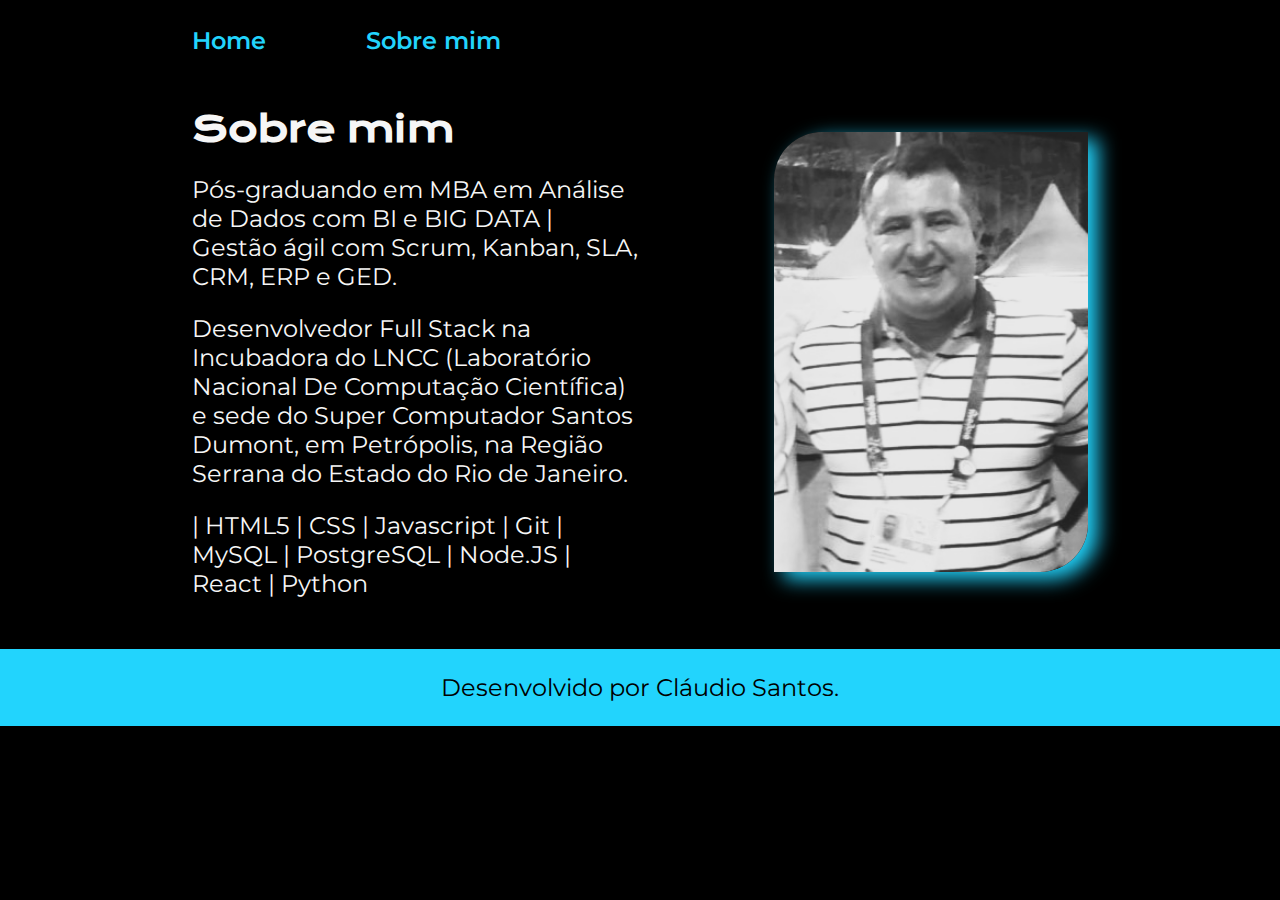
==== aboutme.html @ eaa17b6b "Inclusão de mais páginas e correção de responsividade" ====
<!DOCTYPE html>
<html lang="pt-br">

<head>
    <meta charset="UTF-8">
    <meta http-equiv="X-UA-Compatible" content="IE=edge">
    <meta name="viewport" content="width=device-width, initial-scale=1.0">
    <title>Sobre mim</title>
    <link rel="stylesheet" href="./styles/homestyle.css">
</head>

<body>
    <header class="cabecalho">
        <nav class="cabecalho__menu">
            <a class="cabecalho__menu__link" href="./home.html">Home</a>
            <a class="cabecalho__menu__link" href="./aboutme.html">Sobre mim</a>
        </nav>
    </header>

    <main class="apresentacao">
        <section class="apresentacao__conteudo">
            <h1 class="apresentacao__conteudo__titulo">Sobre mim</h1>
            <p class="apresentacao__conteudo__texto">Pós-graduando em MBA em Análise de Dados com BI e BIG DATA |
                Gestão ágil com Scrum, Kanban, SLA, CRM, ERP e GED.
            </p>
            <p class="apresentacao__conteudo__texto">Desenvolvedor Full Stack na Incubadora do 
                LNCC (Laboratório Nacional De Computação Científica) e sede do Super Computador Santos Dumont, 
                em Petrópolis, na Região Serrana do Estado do Rio de Janeiro.
            </p>
            <p class="apresentacao__conteudo__texto">
                | HTML5 | CSS | Javascript | Git | MySQL | PostgreSQL | Node.JS | React | Python
            </p>
        </section>
        <img class="apresentacao__imagem" src="./assets/img/Imagem.png" alt="Foto do Cláudio Santos">
    </main>

    <footer class="rodape">
        <p>Desenvolvido por Cláudio Santos.</p>
    </footer>
</body>

</html>
---- styles/homestyle.css ----
@import url('https://fonts.googleapis.com/css2?family=Krona+One&family=Montserrat:wght@400;600&display=swap');

:root {
    --cor-primaria: #000000;
    --cor-secundaria: #F6F6F6;
    --cor-terciaria: #22D4FD;
    --cor-hover: #272727;

    --fonte-primaria: 'Krona One', sans-serif;
    --fonte-secundaria: 'Montserrat', sans-serif;
}


*{
    margin: 0;
    padding: 0;
}

body{
    box-sizing: border-box;
    background-color: var(--cor-primaria);
    color: var(--cor-secundaria);
}

.cabecalho{
    padding: 2% 0% 0% 15%;
}

.cabecalho__menu{
    display: flex;
    gap: 100px;
}

.cabecalho__menu__link{
    font-family: var(--fonte-secundaria);
    font-size: 1.5rem;
    font-weight: 600;
    color: var(--cor-terciaria);
    text-decoration: none;
    cursor: pointer;
}

.apresentacao{
    padding: 4% 15%;
    display: flex;
    align-items: center;
    justify-content: space-between;
    gap: 82px;
}

.apresentacao__conteudo{
    width: 50%;
    display: flex;
    flex-direction: column;
    gap: 23px;
}

.apresentacao__conteudo__titulo{
    font-size: 2.25rem;
    font-family: var(--fonte-primaria);
}

.titulo-destaque{
    color: var(--cor-terciaria);
}

.apresentacao__conteudo__texto{
    font-size: 1.5rem;
    font-family: var(--fonte-secundaria);
}

.apresentacao__links{
    display: flex;
    flex-direction: column;
    justify-content: space-between;
    align-items: center;
    gap: 32px;
    padding: 2rem;
}

.apresentacao__links__subtitulo{
    font-family: var(--fonte-primaria);
    font-weight: 400;
    font-size: 1.5rem;
    animation: bounce;
    animation-duration: 3s;
}

.apresentacao__links__navegacao{
    display: flex;
    justify-content: center;
    gap: 16px;
    border: 2px solid var(--cor-terciaria);
    width: 25%;
    text-align: center;
    border-radius: 8px;
    font-size: 1.5rem;
    font-weight: 600;
    padding: 21.5px 0;
    text-decoration: none;
    color: var(--cor-secundaria);
    font-family: var(--fonte-secundaria);
    cursor: pointer;
    animation: heartBeat;
    animation-iteration-count: 1;  
    animation-delay: 1.6s;
    animation-duration: 2.4s; 
}

.apresentacao__links__navegacao:hover{
    background-color: var(--cor-hover);
    transition: .1s ease-in-out;
}

.apresentacao__imagem{
    width: 35%;
    border-radius: 48px 0;
    box-shadow: 10px 7px 20px var(--cor-terciaria);
    object-fit: cover;
}

.rodape{
    color: var(--cor-primaria);
    background-color: var(--cor-terciaria);
    padding: 24px;
    text-align: center;
    font-family: var(--fonte-secundaria);
    font-size: 1.5rem;
    font-weight: 400;
}

@media screen and (max-width: 1200px){
    .cabecalho{
         padding: 10%;  
    }
    .cabecalho__menu{
        justify-content: center;
    }
    .apresentacao{
        flex-direction: column-reverse;
        padding: 5%;
    }
    .apresentacao__conteudo{
        width: auto;
    }
}
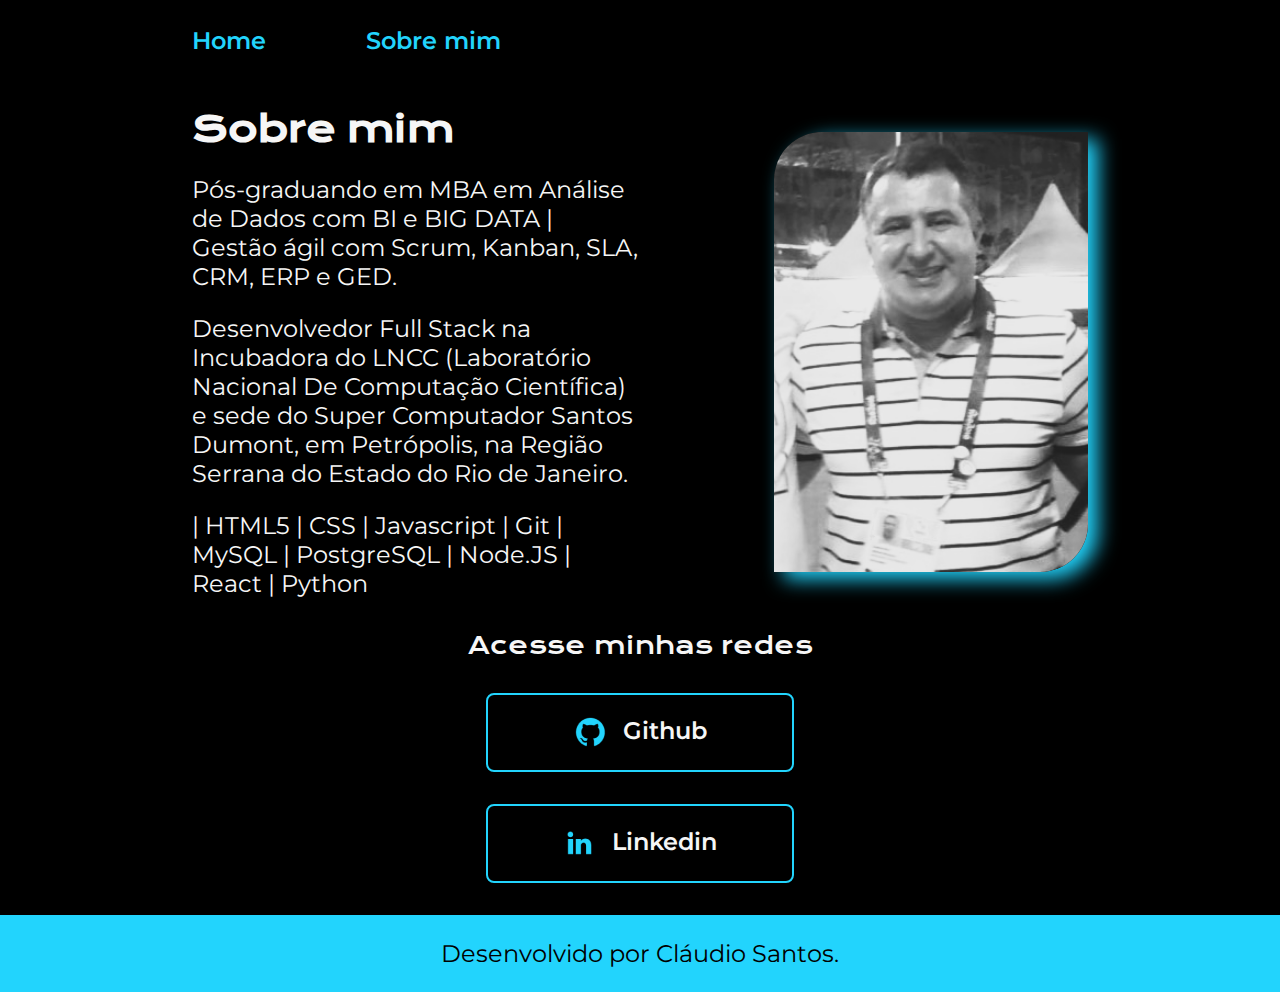
==== commit 5fda02a9: "Correção do path do stylesheet das animações" ====
--- a/aboutme.html
+++ b/aboutme.html
@@ -7,9 +7,11 @@
     <meta name="viewport" content="width=device-width, initial-scale=1.0">
     <title>Sobre mim</title>
     <link rel="stylesheet" href="./styles/homestyle.css">
+    <link rel="stylesheet" href="./scripts/node_modules/animate.css/animate.css">
 </head>
 
 <body>
+
     <header class="cabecalho">
         <nav class="cabecalho__menu">
             <a class="cabecalho__menu__link" href="./home.html">Home</a>
@@ -34,6 +36,18 @@
         <img class="apresentacao__imagem" src="./assets/img/Imagem.png" alt="Foto do Cláudio Santos">
     </main>
 
+    <section class="apresentacao__links">
+        <h2 class="apresentacao__links__subtitulo">Acesse minhas redes</h2>
+        <a class="apresentacao__links__navegacao" href="https://github.com/macdevops0/" target="_blank">
+            <img src="./assets/img/github.png">
+            Github
+        </a>
+        <a class="apresentacao__links__navegacao" href="https://www.linkedin.com/in/claudio-santos-it/" target="_blank">
+            <img src="./assets/img/linkedin.png">
+            Linkedin
+        </a>
+    </section>
+
     <footer class="rodape">
         <p>Desenvolvido por Cláudio Santos.</p>
     </footer>
--- a/styles/homestyle.css
+++ b/styles/homestyle.css
@@ -9,7 +9,6 @@
     --fonte-primaria: 'Krona One', sans-serif;
     --fonte-secundaria: 'Montserrat', sans-serif;
 }
-
 
 *{
     margin: 0;
@@ -41,7 +40,7 @@
 }
 
 .apresentacao{
-    padding: 4% 15%;
+    padding: 4% 15% 0 15%;
     display: flex;
     align-items: center;
     justify-content: space-between;
